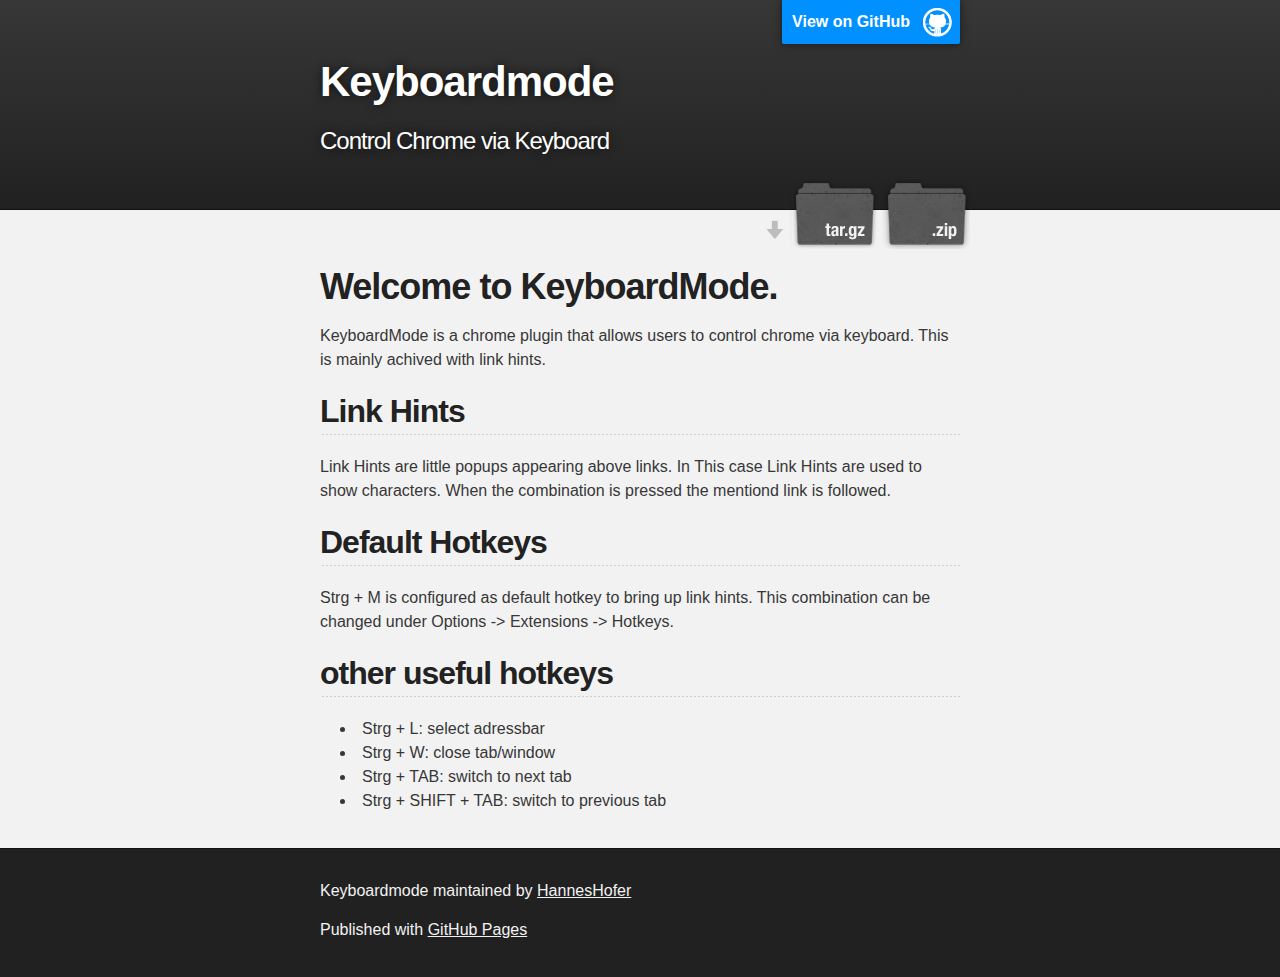
==== index.html @ 0e3112b6 "Create gh-pages branch via GitHub" ====
<!DOCTYPE html>
<html>

  <head>
    <meta charset='utf-8'>
    <meta http-equiv="X-UA-Compatible" content="chrome=1">
    <meta name="description" content="Keyboardmode : Control Chrome via Keyboard">

    <link rel="stylesheet" type="text/css" media="screen" href="stylesheets/stylesheet.css">

    <title>Keyboardmode</title>
  </head>

  <body>

    <!-- HEADER -->
    <div id="header_wrap" class="outer">
        <header class="inner">
          <a id="forkme_banner" href="https://github.com/HannesHofer/KeyboardMode">View on GitHub</a>

          <h1 id="project_title">Keyboardmode</h1>
          <h2 id="project_tagline">Control Chrome via Keyboard</h2>

            <section id="downloads">
              <a class="zip_download_link" href="https://github.com/HannesHofer/KeyboardMode/zipball/master">Download this project as a .zip file</a>
              <a class="tar_download_link" href="https://github.com/HannesHofer/KeyboardMode/tarball/master">Download this project as a tar.gz file</a>
            </section>
        </header>
    </div>

    <!-- MAIN CONTENT -->
    <div id="main_content_wrap" class="outer">
      <section id="main_content" class="inner">
        <h1>
<a name="welcome-to-keyboardmode" class="anchor" href="#welcome-to-keyboardmode"><span class="octicon octicon-link"></span></a>Welcome to KeyboardMode.</h1>

<p>KeyboardMode is a chrome plugin that allows users to control chrome via keyboard.
This is mainly achived with link hints.</p>

<h2>
<a name="link-hints" class="anchor" href="#link-hints"><span class="octicon octicon-link"></span></a>Link Hints</h2>

<p>Link Hints are little popups appearing above links.
In This case Link Hints are used to show characters. 
When the combination is pressed the mentiond link is followed.</p>

<h2>
<a name="default-hotkeys" class="anchor" href="#default-hotkeys"><span class="octicon octicon-link"></span></a>Default Hotkeys</h2>

<p>Strg + M is configured as default hotkey to bring up link hints.
This combination can be changed under Options -&gt; Extensions -&gt; Hotkeys.</p>

<h2>
<a name="other-useful-hotkeys" class="anchor" href="#other-useful-hotkeys"><span class="octicon octicon-link"></span></a>other useful hotkeys</h2>

<ul>
<li>Strg + L:                     select adressbar</li>
<li>Strg + W:                     close tab/window</li>
<li>Strg + TAB:                   switch to next tab</li>
<li>Strg + SHIFT + TAB:           switch to previous tab</li>
</ul>
      </section>
    </div>

    <!-- FOOTER  -->
    <div id="footer_wrap" class="outer">
      <footer class="inner">
        <p class="copyright">Keyboardmode maintained by <a href="https://github.com/HannesHofer">HannesHofer</a></p>
        <p>Published with <a href="http://pages.github.com">GitHub Pages</a></p>
      </footer>
    </div>

    

  </body>
</html>
---- stylesheets/stylesheet.css ----
/*******************************************************************************
Slate Theme for GitHub Pages
by Jason Costello, @jsncostello
*******************************************************************************/

@import url(pygment_trac.css);

/*******************************************************************************
MeyerWeb Reset
*******************************************************************************/

html, body, div, span, applet, object, iframe,
h1, h2, h3, h4, h5, h6, p, blockquote, pre,
a, abbr, acronym, address, big, cite, code,
del, dfn, em, img, ins, kbd, q, s, samp,
small, strike, strong, sub, sup, tt, var,
b, u, i, center,
dl, dt, dd, ol, ul, li,
fieldset, form, label, legend,
table, caption, tbody, tfoot, thead, tr, th, td,
article, aside, canvas, details, embed,
figure, figcaption, footer, header, hgroup,
menu, nav, output, ruby, section, summary,
time, mark, audio, video {
  margin: 0;
  padding: 0;
  border: 0;
  font: inherit;
  vertical-align: baseline;
}

/* HTML5 display-role reset for older browsers */
article, aside, details, figcaption, figure,
footer, header, hgroup, menu, nav, section {
  display: block;
}

ol, ul {
  list-style: none;
}

table {
  border-collapse: collapse;
  border-spacing: 0;
}

/*******************************************************************************
Theme Styles
*******************************************************************************/

body {
  box-sizing: border-box;
  color:#373737;
  background: #212121;
  font-size: 16px;
  font-family: 'Myriad Pro', Calibri, Helvetica, Arial, sans-serif;
  line-height: 1.5;
  -webkit-font-smoothing: antialiased;
}

h1, h2, h3, h4, h5, h6 {
  margin: 10px 0;
  font-weight: 700;
  color:#222222;
  font-family: 'Lucida Grande', 'Calibri', Helvetica, Arial, sans-serif;
  letter-spacing: -1px;
}

h1 {
  font-size: 36px;
  font-weight: 700;
}

h2 {
  padding-bottom: 10px;
  font-size: 32px;
  background: url('../images/bg_hr.png') repeat-x bottom;
}

h3 {
  font-size: 24px;
}

h4 {
  font-size: 21px;
}

h5 {
  font-size: 18px;
}

h6 {
  font-size: 16px;
}

p {
  margin: 10px 0 15px 0;
}

footer p {
  color: #f2f2f2;
}

a {
  text-decoration: none;
  color: #007edf;
  text-shadow: none;

  transition: color 0.5s ease;
  transition: text-shadow 0.5s ease;
  -webkit-transition: color 0.5s ease;
  -webkit-transition: text-shadow 0.5s ease;
  -moz-transition: color 0.5s ease;
  -moz-transition: text-shadow 0.5s ease;
  -o-transition: color 0.5s ease;
  -o-transition: text-shadow 0.5s ease;
  -ms-transition: color 0.5s ease;
  -ms-transition: text-shadow 0.5s ease;
}

a:hover, a:focus {text-decoration: underline;}

footer a {
  color: #F2F2F2;
  text-decoration: underline;
}

em {
  font-style: italic;
}

strong {
  font-weight: bold;
}

img {
  position: relative;
  margin: 0 auto;
  max-width: 739px;
  padding: 5px;
  margin: 10px 0 10px 0;
  border: 1px solid #ebebeb;

  box-shadow: 0 0 5px #ebebeb;
  -webkit-box-shadow: 0 0 5px #ebebeb;
  -moz-box-shadow: 0 0 5px #ebebeb;
  -o-box-shadow: 0 0 5px #ebebeb;
  -ms-box-shadow: 0 0 5px #ebebeb;
}

p img {
  display: inline;
  margin: 0;
  padding: 0;
  vertical-align: middle;
  text-align: center;
  border: none;
}

pre, code {
  width: 100%;
  color: #222;
  background-color: #fff;

  font-family: Monaco, "Bitstream Vera Sans Mono", "Lucida Console", Terminal, monospace;
  font-size: 14px;

  border-radius: 2px;
  -moz-border-radius: 2px;
  -webkit-border-radius: 2px;
}

pre {
  width: 100%;
  padding: 10px;
  box-shadow: 0 0 10px rgba(0,0,0,.1);
  overflow: auto;
}

code {
  padding: 3px;
  margin: 0 3px;
  box-shadow: 0 0 10px rgba(0,0,0,.1);
}

pre code {
  display: block;
  box-shadow: none;
}

blockquote {
  color: #666;
  margin-bottom: 20px;
  padding: 0 0 0 20px;
  border-left: 3px solid #bbb;
}


ul, ol, dl {
  margin-bottom: 15px
}

ul {
  list-style: inside;
  padding-left: 20px;
}

ol {
  list-style: decimal inside;
  padding-left: 20px;
}

dl dt {
  font-weight: bold;
}

dl dd {
  padding-left: 20px;
  font-style: italic;
}

dl p {
  padding-left: 20px;
  font-style: italic;
}

hr {
  height: 1px;
  margin-bottom: 5px;
  border: none;
  background: url('../images/bg_hr.png') repeat-x center;
}

table {
  border: 1px solid #373737;
  margin-bottom: 20px;
  text-align: left;
 }

th {
  font-family: 'Lucida Grande', 'Helvetica Neue', Helvetica, Arial, sans-serif;
  padding: 10px;
  background: #373737;
  color: #fff;
 }

td {
  padding: 10px;
  border: 1px solid #373737;
 }

form {
  background: #f2f2f2;
  padding: 20px;
}

/*******************************************************************************
Full-Width Styles
*******************************************************************************/

.outer {
  width: 100%;
}

.inner {
  position: relative;
  max-width: 640px;
  padding: 20px 10px;
  margin: 0 auto;
}

#forkme_banner {
  display: block;
  position: absolute;
  top:0;
  right: 10px;
  z-index: 10;
  padding: 10px 50px 10px 10px;
  color: #fff;
  background: url('../images/blacktocat.png') #0090ff no-repeat 95% 50%;
  font-weight: 700;
  box-shadow: 0 0 10px rgba(0,0,0,.5);
  border-bottom-left-radius: 2px;
  border-bottom-right-radius: 2px;
}

#header_wrap {
  background: #212121;
  background: -moz-linear-gradient(top, #373737, #212121);
  background: -webkit-linear-gradient(top, #373737, #212121);
  background: -ms-linear-gradient(top, #373737, #212121);
  background: -o-linear-gradient(top, #373737, #212121);
  background: linear-gradient(top, #373737, #212121);
}

#header_wrap .inner {
  padding: 50px 10px 30px 10px;
}

#project_title {
  margin: 0;
  color: #fff;
  font-size: 42px;
  font-weight: 700;
  text-shadow: #111 0px 0px 10px;
}

#project_tagline {
  color: #fff;
  font-size: 24px;
  font-weight: 300;
  background: none;
  text-shadow: #111 0px 0px 10px;
}

#downloads {
  position: absolute;
  width: 210px;
  z-index: 10;
  bottom: -40px;
  right: 0;
  height: 70px;
  background: url('../images/icon_download.png') no-repeat 0% 90%;
}

.zip_download_link {
  display: block;
  float: right;
  width: 90px;
  height:70px;
  text-indent: -5000px;
  overflow: hidden;
  background: url(../images/sprite_download.png) no-repeat bottom left;
}

.tar_download_link {
  display: block;
  float: right;
  width: 90px;
  height:70px;
  text-indent: -5000px;
  overflow: hidden;
  background: url(../images/sprite_download.png) no-repeat bottom right;
  margin-left: 10px;
}

.zip_download_link:hover {
  background: url(../images/sprite_download.png) no-repeat top left;
}

.tar_download_link:hover {
  background: url(../images/sprite_download.png) no-repeat top right;
}

#main_content_wrap {
  background: #f2f2f2;
  border-top: 1px solid #111;
  border-bottom: 1px solid #111;
}

#main_content {
  padding-top: 40px;
}

#footer_wrap {
  background: #212121;
}



/*******************************************************************************
Small Device Styles
*******************************************************************************/

@media screen and (max-width: 480px) {
  body {
    font-size:14px;
  }

  #downloads {
    display: none;
  }

  .inner {
    min-width: 320px;
    max-width: 480px;
  }

  #project_title {
  font-size: 32px;
  }

  h1 {
    font-size: 28px;
  }

  h2 {
    font-size: 24px;
  }

  h3 {
    font-size: 21px;
  }

  h4 {
    font-size: 18px;
  }

  h5 {
    font-size: 14px;
  }

  h6 {
    font-size: 12px;
  }

  code, pre {
    min-width: 320px;
    max-width: 480px;
    font-size: 11px;
  }

}
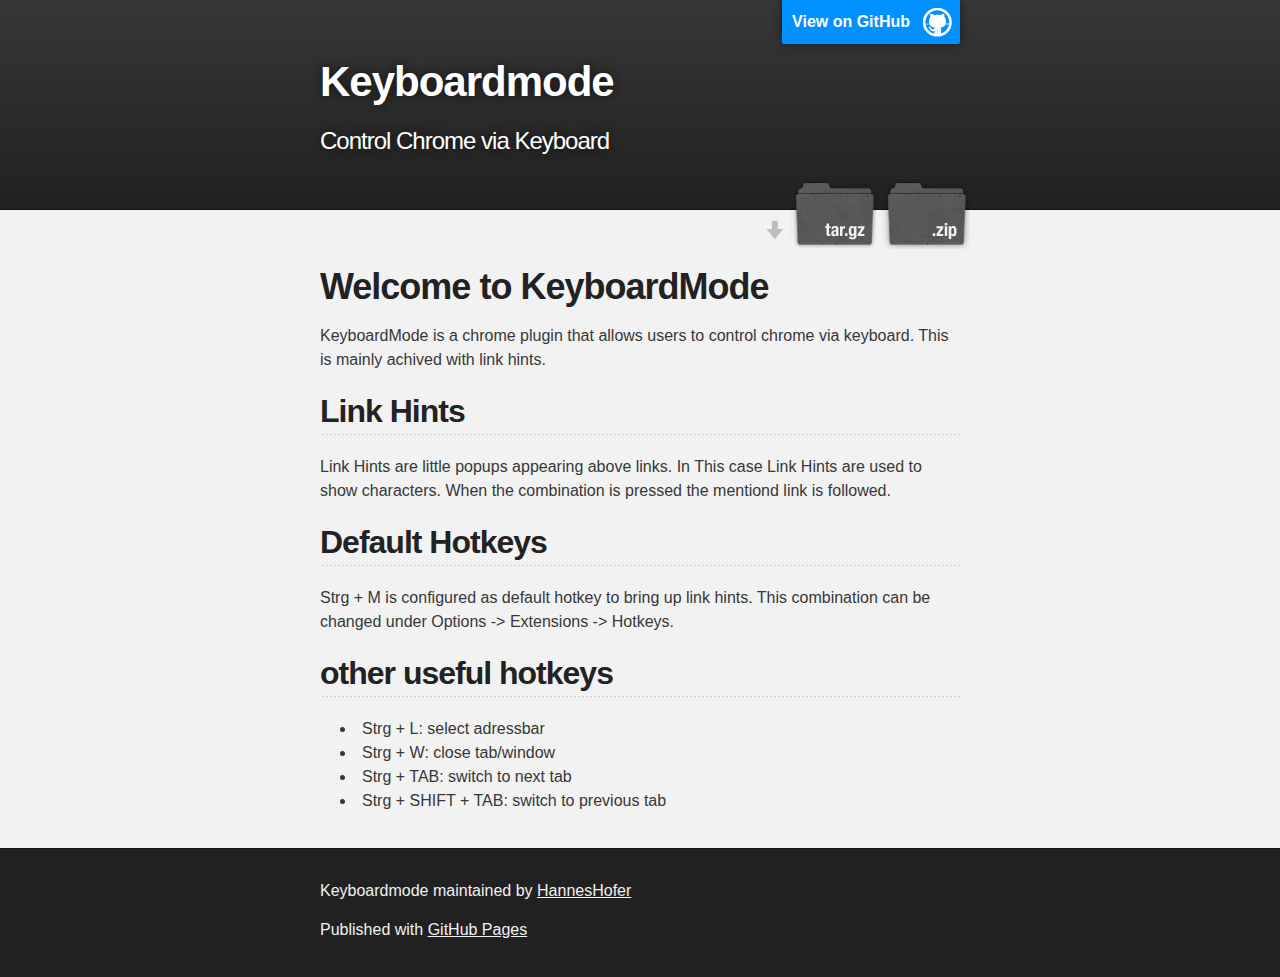
==== commit 41fb6ee4: "remove test javascript & delete '.' from heading" ====
--- a/index.html
+++ b/index.html
@@ -32,7 +32,7 @@
     <div id="main_content_wrap" class="outer">
       <section id="main_content" class="inner">
         <h1>
-<a name="welcome-to-keyboardmode" class="anchor" href="#welcome-to-keyboardmode"><span class="octicon octicon-link"></span></a>Welcome to KeyboardMode.</h1>
+<a name="welcome-to-keyboardmode" class="anchor" href="#welcome-to-keyboardmode"><span class="octicon octicon-link"></span></a>Welcome to KeyboardMode</h1>
 
 <p>KeyboardMode is a chrome plugin that allows users to control chrome via keyboard.
 This is mainly achived with link hints.</p>
